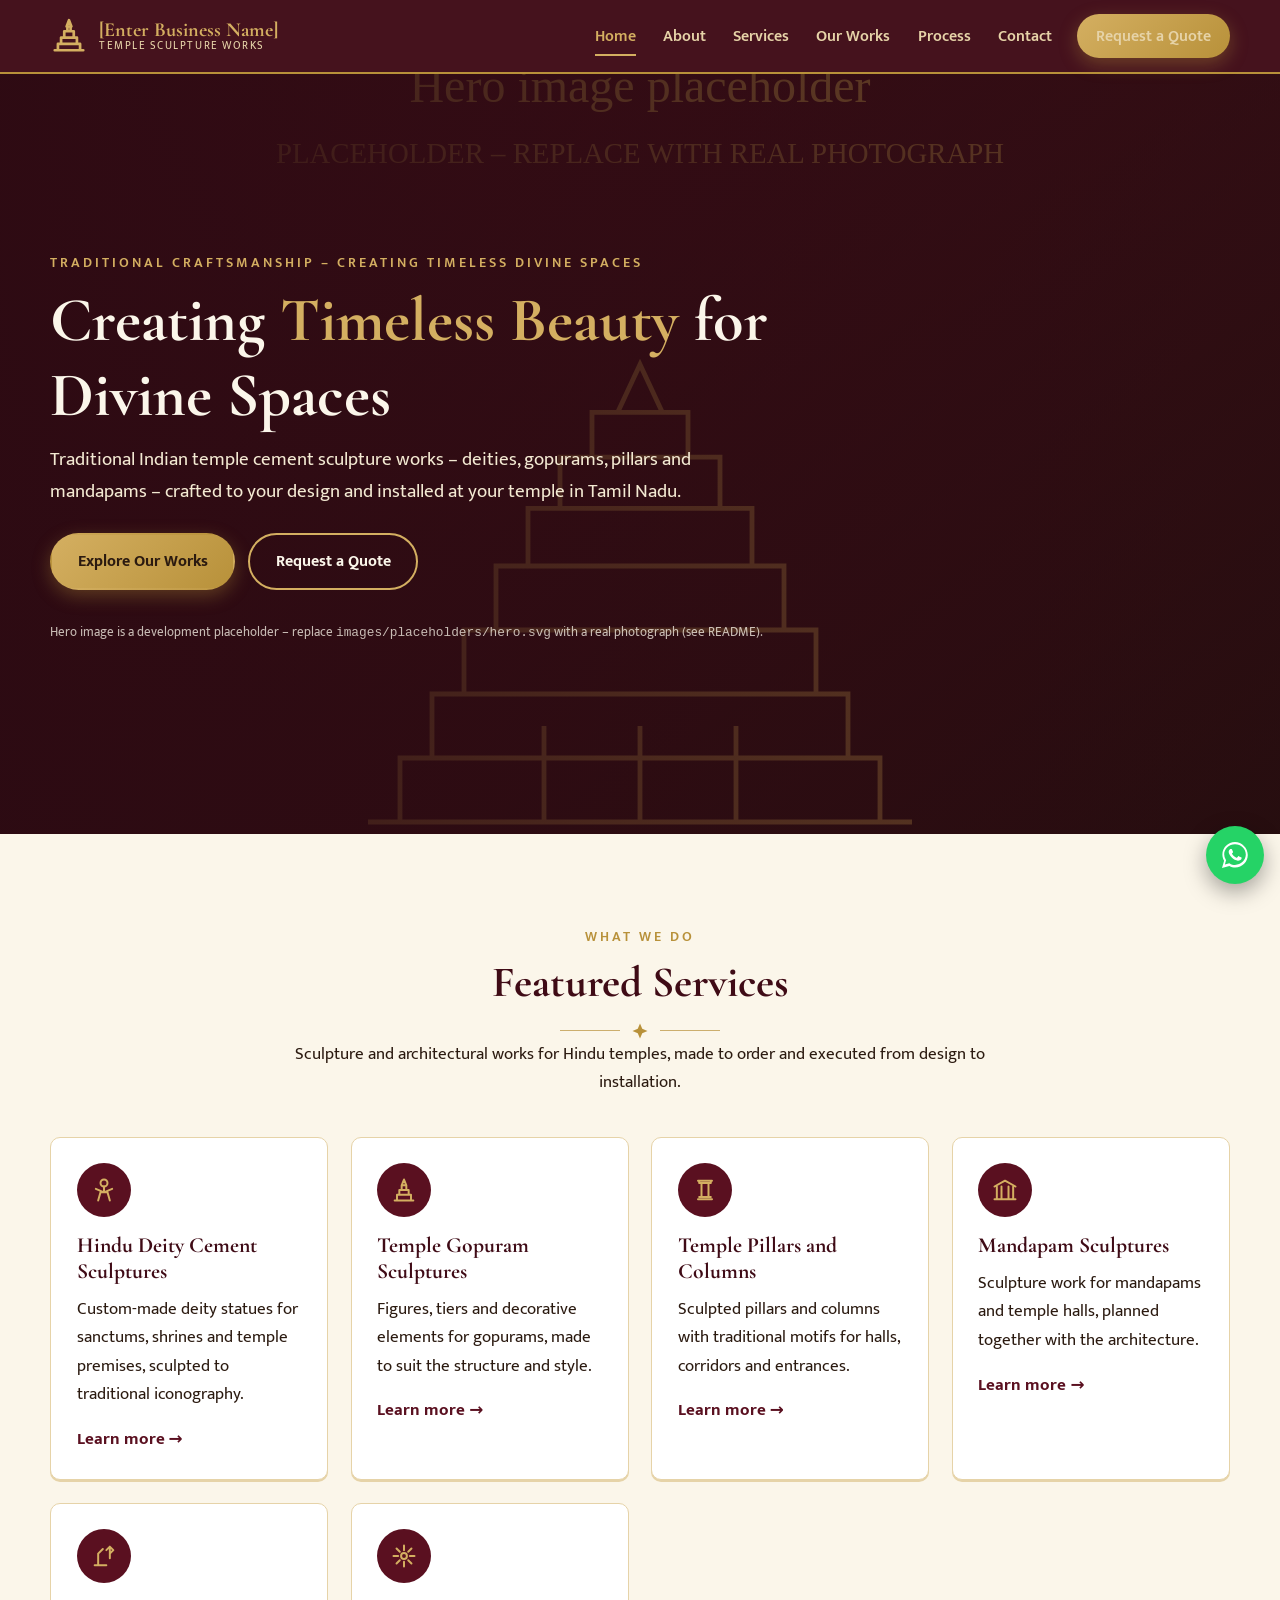
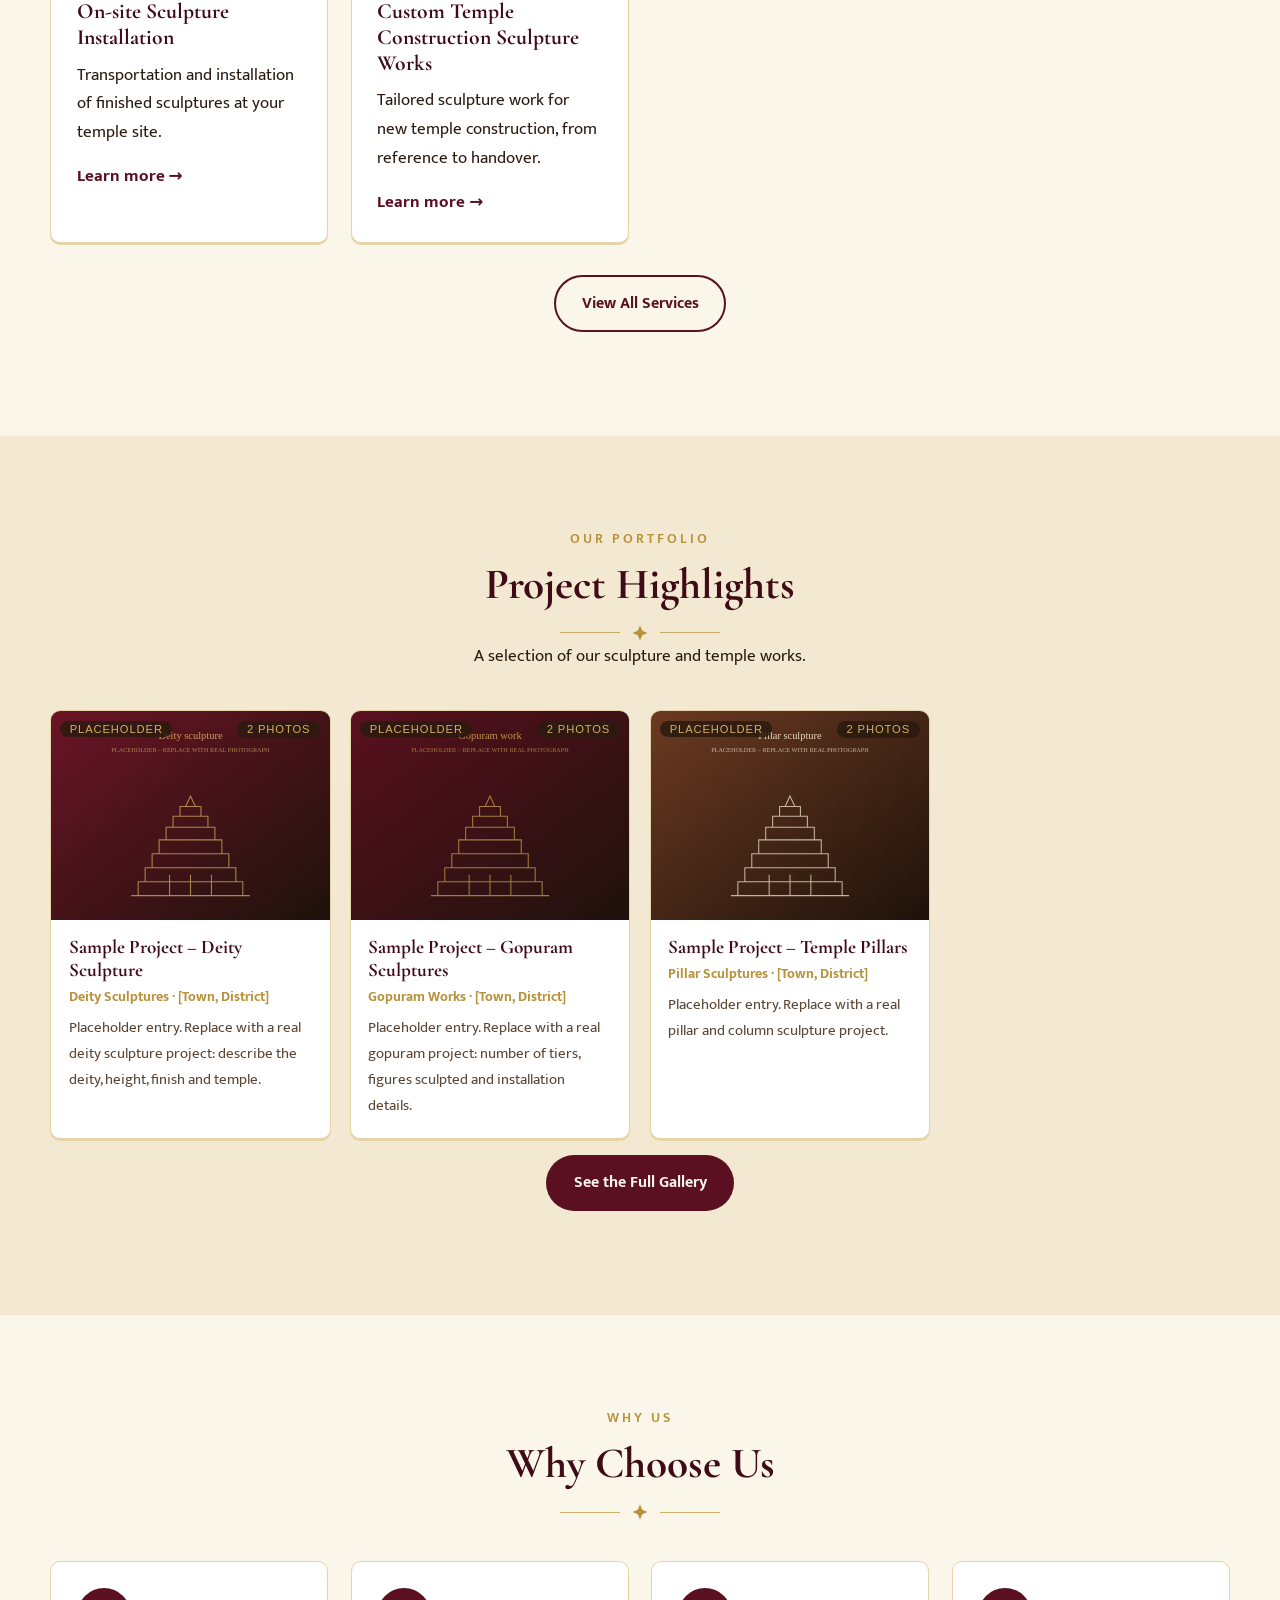
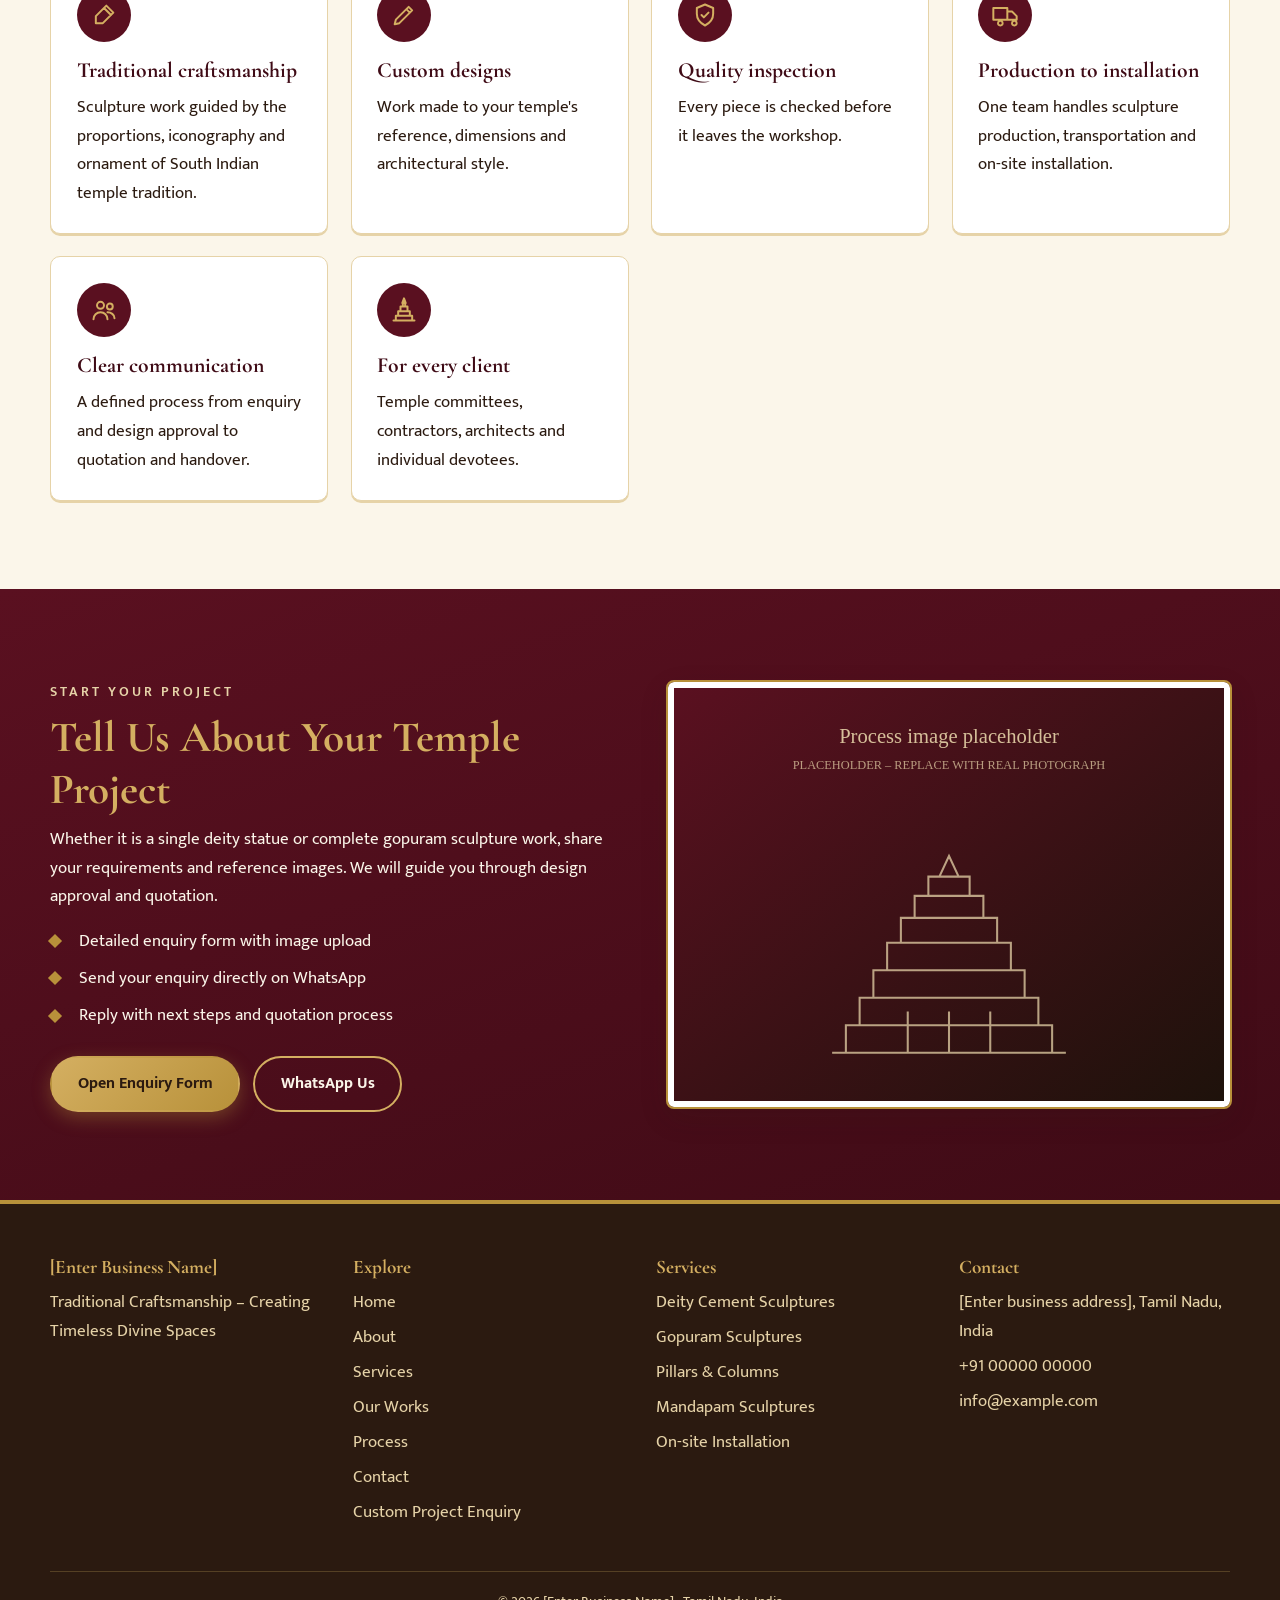
==== index.html @ 2e32b695 "initial commit" ====
<!DOCTYPE html>
<html lang="en">
<head>
<meta charset="utf-8">
<meta name="viewport" content="width=device-width, initial-scale=1">
<title>Temple Cement Sculpture Works in Tamil Nadu | Gopuram, Deity & Pillar Sculptures</title>
<meta name="description" content="Traditional Hindu temple cement sculptures in Tamil Nadu: cement god statues, gopuram works, temple pillar sculptures and custom temple decoration, with on-site installation.">
<link rel="canonical" href="https://www.example.com/">
<meta name="theme-color" content="#3f0b16">
<meta property="og:type" content="website">
<meta property="og:site_name" content="Temple Sculpture Works, Tamil Nadu">
<meta property="og:title" content="Temple Cement Sculpture Works in Tamil Nadu | Gopuram, Deity & Pillar Sculptures">
<meta property="og:description" content="Traditional Hindu temple cement sculptures in Tamil Nadu: cement god statues, gopuram works, temple pillar sculptures and custom temple decoration, with on-site installation.">
<meta property="og:url" content="https://www.example.com/">
<meta property="og:image" content="https://www.example.com/images/og-image.jpg">
<meta property="og:locale" content="en_IN">
<meta name="twitter:card" content="summary_large_image">
<link rel="icon" type="image/svg+xml" href="images/favicon.svg">
<link rel="preconnect" href="https://fonts.googleapis.com">
<link rel="preconnect" href="https://fonts.gstatic.com" crossorigin>
<link href="https://fonts.googleapis.com/css2?family=Cormorant+Garamond:wght@600;700&family=Mukta:wght@400;600;700&display=swap" rel="stylesheet">
<link rel="stylesheet" href="css/style.css">
</head>
<body data-page="home">
<div id="site-header"></div>
<main id="main">

<section class="hero"><div class="container"><div class="hero-inner">
<span class="eyebrow" style="color:var(--gold-light)" data-site="tagline">Traditional Craftsmanship – Creating Timeless Divine Spaces</span>
<h1>Creating <em>Timeless Beauty</em> for Divine Spaces</h1>
<p class="lead">Traditional Indian temple cement sculpture works – deities, gopurams, pillars and mandapams – crafted to your design and installed at your temple in Tamil Nadu.</p>
<div class="hero-actions"><a class="btn btn--gold" href="works.html">Explore Our Works</a><a class="btn btn--outline" href="enquiry.html">Request a Quote</a></div>
<p class="hero-note">Hero image is a development placeholder – replace <code>images/placeholders/hero.svg</code> with a real photograph (see README).</p>
</div></div></section>

<section class="section"><div class="container">
<div class="section-head reveal"><span class="eyebrow">What we do</span><h2>Featured Services</h2><div class="ornament" aria-hidden="true"><svg viewBox="0 0 24 24" fill="currentColor"><path d="M12 2l3 7 7 3-7 3-3 7-3-7-7-3 7-3z"/></svg></div>
<p>Sculpture and architectural works for Hindu temples, made to order and executed from design to installation.</p></div>
<div class="grid grid--3"><article class="card reveal"><span class="icon" data-icon="deity"></span><h3>Hindu Deity Cement Sculptures</h3><p>Custom-made deity statues for sanctums, shrines and temple premises, sculpted to traditional iconography.</p><a class="link-arrow" href="services.html#deity-sculptures">Learn more →</a></article><article class="card reveal"><span class="icon" data-icon="gopuram"></span><h3>Temple Gopuram Sculptures</h3><p>Figures, tiers and decorative elements for gopurams, made to suit the structure and style.</p><a class="link-arrow" href="services.html#gopuram-sculptures">Learn more →</a></article><article class="card reveal"><span class="icon" data-icon="pillar"></span><h3>Temple Pillars and Columns</h3><p>Sculpted pillars and columns with traditional motifs for halls, corridors and entrances.</p><a class="link-arrow" href="services.html#pillars-columns">Learn more →</a></article><article class="card reveal"><span class="icon" data-icon="mandapam"></span><h3>Mandapam Sculptures</h3><p>Sculpture work for mandapams and temple halls, planned together with the architecture.</p><a class="link-arrow" href="services.html#mandapam-sculptures">Learn more →</a></article><article class="card reveal"><span class="icon" data-icon="install"></span><h3>On-site Sculpture Installation</h3><p>Transportation and installation of finished sculptures at your temple site.</p><a class="link-arrow" href="services.html#installation">Learn more →</a></article><article class="card reveal"><span class="icon" data-icon="custom"></span><h3>Custom Temple Construction Sculpture Works</h3><p>Tailored sculpture work for new temple construction, from reference to handover.</p><a class="link-arrow" href="services.html#custom-temple-works">Learn more →</a></article></div>
<p style="text-align:center;margin-top:2rem"><a class="btn btn--outline-dark" href="services.html">View All Services</a></p>
</div></section>

<section class="section section--sand"><div class="container">
<div class="section-head reveal"><span class="eyebrow">Our portfolio</span><h2>Project Highlights</h2><div class="ornament" aria-hidden="true"><svg viewBox="0 0 24 24" fill="currentColor"><path d="M12 2l3 7 7 3-7 3-3 7-3-7-7-3 7-3z"/></svg></div>
<p>A selection of our sculpture and temple works.</p></div>
<div class="gallery grid-mode" id="featuredProjects"></div>
<p style="text-align:center;margin-top:1rem"><a class="btn btn--maroon" href="works.html">See the Full Gallery</a></p>
</div></section>

<section class="section"><div class="container">
<div class="section-head reveal"><span class="eyebrow">Why us</span><h2>Why Choose Us</h2><div class="ornament" aria-hidden="true"><svg viewBox="0 0 24 24" fill="currentColor"><path d="M12 2l3 7 7 3-7 3-3 7-3-7-7-3 7-3z"/></svg></div></div>
<div class="grid grid--3"><div class="card reveal"><span class="icon" data-icon="craft"></span><h3>Traditional craftsmanship</h3><p>Sculpture work guided by the proportions, iconography and ornament of South Indian temple tradition.</p></div><div class="card reveal"><span class="icon" data-icon="design"></span><h3>Custom designs</h3><p>Work made to your temple's reference, dimensions and architectural style.</p></div><div class="card reveal"><span class="icon" data-icon="quality"></span><h3>Quality inspection</h3><p>Every piece is checked before it leaves the workshop.</p></div><div class="card reveal"><span class="icon" data-icon="truck"></span><h3>Production to installation</h3><p>One team handles sculpture production, transportation and on-site installation.</p></div><div class="card reveal"><span class="icon" data-icon="people"></span><h3>Clear communication</h3><p>A defined process from enquiry and design approval to quotation and handover.</p></div><div class="card reveal"><span class="icon" data-icon="temple"></span><h3>For every client</h3><p>Temple committees, contractors, architects and individual devotees.</p></div></div>
</div></section>

<section class="section section--maroon"><div class="container split">
<div class="reveal"><span class="eyebrow">Start your project</span><h2>Tell Us About Your Temple Project</h2>
<p>Whether it is a single deity statue or complete gopuram sculpture work, share your requirements and reference images. We will guide you through design approval and quotation.</p>
<ul class="checklist"><li>Detailed enquiry form with image upload</li><li>Send your enquiry directly on WhatsApp</li><li>Reply with next steps and quotation process</li></ul>
<div class="hero-actions"><a class="btn btn--gold" href="enquiry.html">Open Enquiry Form</a><a class="btn btn--outline" id="homeWa" href="enquiry.html">WhatsApp Us</a></div></div>
<div class="frame reveal"><img src="images/placeholders/process.svg" alt="Placeholder for a photograph of sculpture work in progress" loading="lazy" width="800" height="600"></div>
</div></section>

</main>
<div id="site-footer"></div>
<script src="js/config.js"></script>
<script src="js/components.js"></script>
<script src="js/main.js"></script>
<script src="data/projects.js"></script>
<script src="js/gallery.js"></script>
<script>document.addEventListener("DOMContentLoaded",function(){var a=document.getElementById("homeWa");if(a)a.href=waLink("Hello, I would like to enquire about temple sculpture works.");if(a&&window.SITE.isConfigured){a.target="_blank";a.rel="noopener";}});</script>
</body>
</html>
---- css/style.css ----
/* ==========================================================================
   Temple Sculpture Works – Stylesheet (mobile-first)
   Palette: deep maroon, antique gold, sandstone, ivory, dark brown
   ========================================================================== */
:root{
  --maroon:#5a1020; --maroon-deep:#3f0b16; --gold:#b8913a; --gold-light:#d4af61;
  --sandstone:#e6d3a8; --sand-soft:#f3e9d2; --ivory:#fbf6ea; --brown:#2b1a10; --brown-soft:#5b4636;
  --white:#fff; --radius:10px; --shadow:0 10px 30px rgba(43,26,16,.14);
  --font-head:"Cormorant Garamond","Playfair Display",Georgia,serif;
  --font-body:"Mukta","Segoe UI",system-ui,-apple-system,sans-serif;
  --maxw:1180px; --header-h:72px;
}
*,*::before,*::after{box-sizing:border-box}
html{scroll-behavior:smooth;-webkit-text-size-adjust:100%}
body{margin:0;font-family:var(--font-body);font-size:1.05rem;line-height:1.7;color:var(--brown);background:var(--ivory)}
img{max-width:100%;height:auto;display:block}
a{color:var(--maroon)}
h1,h2,h3,h4{font-family:var(--font-head);line-height:1.2;margin:0 0 .6rem;color:var(--maroon-deep);font-weight:700}
h1{font-size:clamp(2.2rem,6vw,3.9rem)} h2{font-size:clamp(1.8rem,4vw,2.7rem)} h3{font-size:1.45rem}
p{margin:0 0 1rem}
.container{width:min(100% - 2rem,var(--maxw));margin-inline:auto}
.section{padding:clamp(3rem,7vw,5.5rem) 0}
.section--sand{background:var(--sand-soft)}
.section--maroon{background:linear-gradient(160deg,var(--maroon),var(--maroon-deep));color:var(--ivory)}
.section--maroon h2,.section--maroon h3{color:var(--gold-light)}
.skip-link{position:absolute;left:-999px;top:0;background:var(--maroon);color:#fff;padding:.7rem 1rem;z-index:300}
.skip-link:focus{left:0}
:focus-visible{outline:3px solid var(--gold);outline-offset:2px}
.sr-only{position:absolute;width:1px;height:1px;overflow:hidden;clip:rect(0 0 0 0);white-space:nowrap}

/* Section heading with ornament */
.section-head{text-align:center;max-width:720px;margin:0 auto 2.5rem}
.eyebrow{display:inline-block;font-size:.85rem;letter-spacing:.22em;text-transform:uppercase;color:var(--gold);font-weight:600;margin-bottom:.5rem}
.section--maroon .eyebrow{color:var(--sandstone)}
.ornament{display:flex;align-items:center;justify-content:center;gap:.7rem;margin:.8rem 0 0;color:var(--gold)}
.ornament::before,.ornament::after{content:"";height:1px;width:60px;background:currentColor;opacity:.7}
.ornament svg{width:18px;height:18px}

/* Buttons */
.btn{display:inline-flex;align-items:center;justify-content:center;gap:.5rem;padding:.8rem 1.6rem;border-radius:999px;font-weight:700;font-family:var(--font-body);text-decoration:none;border:2px solid transparent;cursor:pointer;font-size:1rem;transition:transform .2s,background .2s,color .2s,box-shadow .2s}
.btn:hover{transform:translateY(-2px)}
.btn--gold{background:linear-gradient(135deg,var(--gold-light),var(--gold));color:var(--brown);box-shadow:0 6px 18px rgba(184,145,58,.35)}
.btn--maroon{background:var(--maroon);color:var(--ivory)}
.btn--maroon:hover{background:var(--maroon-deep)}
.btn--outline{border-color:var(--gold-light);color:var(--ivory);background:transparent}
.btn--outline:hover{background:var(--gold-light);color:var(--brown)}
.btn--outline-dark{border-color:var(--maroon);color:var(--maroon);background:transparent}
.btn--outline-dark:hover{background:var(--maroon);color:var(--ivory)}
.btn--wa{background:#1f9d55;color:#fff}.btn--wa:hover{background:#177a42}

/* Header / nav */
.site-header{position:sticky;top:0;z-index:200;background:rgba(63,11,22,.97);backdrop-filter:blur(8px);border-bottom:2px solid var(--gold);transition:box-shadow .3s}
.site-header.scrolled{box-shadow:0 6px 24px rgba(0,0,0,.3)}
.nav-wrap{display:flex;align-items:center;justify-content:space-between;min-height:var(--header-h)}
.brand{display:flex;align-items:center;gap:.7rem;text-decoration:none;color:var(--gold-light)}
.brand svg{width:38px;height:38px;flex:none}
.brand-name{font-family:var(--font-head);font-size:1.25rem;font-weight:700;line-height:1.1}
.brand-sub{display:block;font-family:var(--font-body);font-size:.68rem;letter-spacing:.14em;text-transform:uppercase;color:var(--sandstone);font-weight:400}
.nav-toggle{background:none;border:1px solid var(--gold);color:var(--gold-light);border-radius:8px;padding:.45rem .7rem;font-size:1.1rem;cursor:pointer}
.nav-links{position:absolute;inset:var(--header-h) 0 auto 0;background:var(--maroon-deep);list-style:none;margin:0;padding:.5rem 1rem 1.2rem;display:none;border-bottom:2px solid var(--gold)}
.nav-links.open{display:block}
.nav-links a{display:block;padding:.75rem .5rem;color:var(--sandstone);text-decoration:none;font-weight:600;border-bottom:1px solid rgba(212,175,97,.18)}
.nav-links a:hover,.nav-links a[aria-current="page"]{color:var(--gold-light)}
.nav-links .btn{margin-top:.8rem;width:100%}
@media(min-width:960px){
  .nav-toggle{display:none}
  .nav-links{position:static;display:flex;align-items:center;gap:.2rem;background:none;padding:0;border:0}
  .nav-links a{border:0;padding:.5rem .75rem;font-size:.97rem;position:relative}
  .nav-links a[aria-current="page"]::after{content:"";position:absolute;left:.75rem;right:.75rem;bottom:.1rem;height:2px;background:var(--gold-light)}
  .nav-links .btn{margin:0 0 0 .6rem;width:auto;padding:.55rem 1.2rem}
  .nav-links .btn::after{display:none}
}

/* Hero */
.hero{position:relative;color:var(--ivory);min-height:min(88vh,760px);display:flex;align-items:center;background:var(--maroon-deep) url("../images/placeholders/hero.svg") center/cover no-repeat;isolation:isolate}
.hero::before{content:"";position:absolute;inset:0;background:linear-gradient(90deg,rgba(43,10,18,.92),rgba(43,10,18,.55));z-index:-1}
.hero-inner{padding:4rem 0;max-width:720px}
.hero h1{color:var(--ivory)} .hero h1 em{color:var(--gold-light);font-style:normal}
.hero p.lead{font-size:1.2rem;color:var(--sand-soft)}
.hero-actions{display:flex;flex-wrap:wrap;gap:.8rem;margin-top:1.6rem}
.hero-note{font-size:.8rem;opacity:.75;margin-top:2rem}
.page-hero{background:linear-gradient(160deg,var(--maroon),var(--maroon-deep));color:var(--ivory);padding:3.5rem 0 3rem;text-align:center;border-bottom:3px solid var(--gold)}
.page-hero h1{color:var(--gold-light);font-size:clamp(2rem,5vw,3.2rem)}
.page-hero p{max-width:640px;margin:0 auto;color:var(--sand-soft)}
.breadcrumb{font-size:.85rem;margin-bottom:1rem;color:var(--sandstone)}
.breadcrumb a{color:var(--sandstone)}

/* Grids / cards */
.grid{display:grid;gap:1.4rem}
.grid--2{grid-template-columns:repeat(auto-fit,minmax(min(100%,320px),1fr))}
.grid--3{grid-template-columns:repeat(auto-fit,minmax(min(100%,270px),1fr))}
.card{background:var(--white);border:1px solid var(--sandstone);border-radius:var(--radius);padding:1.6rem;box-shadow:0 2px 0 var(--sandstone);transition:transform .3s,box-shadow .3s}
.card:hover{transform:translateY(-4px);box-shadow:var(--shadow)}
.card .icon{width:54px;height:54px;border-radius:50%;background:var(--maroon);color:var(--gold-light);display:grid;place-items:center;margin-bottom:1rem}
.card .icon svg{width:28px;height:28px}
.card h3{font-size:1.35rem}
.card p:last-child{margin-bottom:0}
.link-arrow{font-weight:700;text-decoration:none}
.link-arrow:hover{text-decoration:underline}

/* Split layout */
.split{display:grid;gap:2rem;align-items:center}
@media(min-width:860px){.split{grid-template-columns:1fr 1fr;gap:3.5rem}.split--rev>:first-child{order:2}}
.frame{border:6px solid var(--white);outline:2px solid var(--gold);border-radius:6px;box-shadow:var(--shadow);overflow:hidden}
.checklist{list-style:none;padding:0;margin:0 0 1.2rem}
.checklist li{padding-left:1.8rem;position:relative;margin-bottom:.55rem}
.checklist li::before{content:"";position:absolute;left:0;top:.55em;width:10px;height:10px;transform:rotate(45deg);background:var(--gold)}

/* Services detailed */
.service-detail{display:grid;gap:1.4rem;padding:2rem 0;border-bottom:1px solid var(--sandstone);scroll-margin-top:calc(var(--header-h) + 1rem)}
.service-detail:last-of-type{border-bottom:0}
.service-num{font-family:var(--font-head);font-size:3.2rem;color:var(--gold);line-height:1;font-weight:700}
@media(min-width:760px){.service-detail{grid-template-columns:90px 1fr}}
.tag{display:inline-block;background:var(--sand-soft);border:1px solid var(--sandstone);color:var(--brown-soft);border-radius:999px;padding:.1rem .8rem;font-size:.82rem;margin:.2rem .3rem 0 0}
.note-box{background:#fff7e0;border-left:4px solid var(--gold);padding:.9rem 1.1rem;border-radius:6px;font-size:.95rem}

/* Gallery */
.filters{display:flex;flex-wrap:wrap;gap:.5rem;justify-content:center;margin-bottom:2rem}
.filter-btn{background:var(--white);border:1px solid var(--gold);color:var(--maroon);padding:.5rem 1.1rem;border-radius:999px;cursor:pointer;font-family:var(--font-body);font-weight:600;font-size:.92rem;transition:.2s}
.filter-btn:hover{background:var(--sand-soft)}
.filter-btn[aria-pressed="true"]{background:var(--maroon);color:var(--gold-light);border-color:var(--maroon)}
.gallery{columns:1;column-gap:1.2rem}
@media(min-width:600px){.gallery{columns:2}}
@media(min-width:960px){.gallery{columns:3}}
.gallery.grid-mode{display:grid;columns:auto;gap:1.2rem;grid-template-columns:repeat(auto-fill,minmax(260px,1fr))}
.layout-toggle{display:flex;justify-content:center;gap:.5rem;margin:-.8rem 0 1.6rem}
.layout-toggle button{background:none;border:1px solid var(--sandstone);padding:.3rem .9rem;border-radius:6px;cursor:pointer;font-family:var(--font-body);color:var(--brown-soft)}
.layout-toggle button[aria-pressed="true"]{border-color:var(--maroon);color:var(--maroon);font-weight:700}
.g-item{break-inside:avoid;margin:0 0 1.2rem;background:var(--white);border:1px solid var(--sandstone);border-radius:var(--radius);overflow:hidden;box-shadow:0 2px 0 var(--sandstone);animation:fadeUp .5s both}
.gallery.grid-mode .g-item{margin:0}
.g-item button.g-thumb{display:block;width:100%;padding:0;border:0;background:none;cursor:zoom-in;position:relative}
.g-item img{width:100%;aspect-ratio:4/3;object-fit:cover;transition:transform .5s}
.g-item:nth-child(3n+2) img{aspect-ratio:3/4}
.gallery.grid-mode .g-item img{aspect-ratio:4/3!important}
.g-item:hover img{transform:scale(1.04)}
.g-thumb{overflow:hidden}
.badge{position:absolute;top:.6rem;left:.6rem;background:rgba(43,26,16,.85);color:var(--gold-light);font-size:.7rem;letter-spacing:.08em;text-transform:uppercase;padding:.15rem .6rem;border-radius:999px}
.badge--count{left:auto;right:.6rem}
.g-body{padding:1rem 1.1rem 1.2rem}
.g-body h3{font-size:1.2rem;margin-bottom:.2rem}
.g-meta{font-size:.85rem;color:var(--gold);font-weight:700;margin-bottom:.4rem}
.g-body p{font-size:.95rem;margin:0;color:var(--brown-soft)}
.empty-state{text-align:center;padding:3rem 1rem;color:var(--brown-soft)}

/* Lightbox */
.lightbox{position:fixed;inset:0;background:rgba(20,8,10,.94);z-index:500;display:none;align-items:center;justify-content:center;padding:1rem}
.lightbox.open{display:flex}
.lb-inner{max-width:1000px;width:100%;color:var(--ivory);display:grid;gap:.8rem}
.lb-stage{position:relative;display:flex;align-items:center;justify-content:center}
.lb-stage img{max-height:68vh;width:auto;max-width:100%;object-fit:contain;border-radius:6px;background:#1e120b}
.lb-btn{position:absolute;top:50%;transform:translateY(-50%);background:rgba(90,16,32,.85);border:1px solid var(--gold);color:var(--gold-light);width:44px;height:44px;border-radius:50%;font-size:1.3rem;cursor:pointer}
.lb-prev{left:.3rem}.lb-next{right:.3rem}
.lb-close{position:absolute;top:.8rem;right:.8rem;background:var(--maroon);border:1px solid var(--gold);color:var(--gold-light);width:44px;height:44px;border-radius:50%;font-size:1.3rem;cursor:pointer;z-index:2}
.lb-caption h3{color:var(--gold-light);margin:0}
.lb-caption .g-meta{margin:.1rem 0 .3rem}
.lb-caption p{margin:0;font-size:.95rem;color:var(--sand-soft)}
.lb-count{font-size:.85rem;opacity:.8}

/* Process timeline */
.timeline{list-style:none;margin:0;padding:0;position:relative;counter-reset:step}
.timeline::before{content:"";position:absolute;left:23px;top:0;bottom:0;width:2px;background:var(--gold);opacity:.5}
.timeline li{position:relative;padding:0 0 1.8rem 4.2rem;counter-increment:step}
.timeline li::before{content:counter(step);position:absolute;left:0;top:0;width:48px;height:48px;border-radius:50%;background:var(--maroon);color:var(--gold-light);display:grid;place-items:center;font-family:var(--font-head);font-weight:700;font-size:1.4rem;border:2px solid var(--gold)}
.timeline h3{margin-bottom:.25rem;font-size:1.35rem}
.timeline p{margin:0;color:var(--brown-soft)}
@media(min-width:900px){
  .timeline::before{left:50%;transform:translateX(-1px)}
  .timeline li{width:50%;padding:0 3.2rem 2.2rem 0;text-align:right}
  .timeline li:nth-child(even){margin-left:50%;padding:0 0 2.2rem 3.2rem;text-align:left}
  .timeline li::before{left:auto;right:-24px}
  .timeline li:nth-child(even)::before{right:auto;left:-24px}
}

/* Forms */
.form-card{background:var(--white);border:1px solid var(--sandstone);border-radius:var(--radius);padding:clamp(1.2rem,4vw,2.4rem);box-shadow:var(--shadow)}
.form-grid{display:grid;gap:1rem}
@media(min-width:700px){.form-grid{grid-template-columns:1fr 1fr}.form-grid .full{grid-column:1/-1}}
.field label{display:block;font-weight:700;margin-bottom:.25rem;font-size:.95rem}
.req{color:#a4161a}
.field input,.field select,.field textarea{width:100%;padding:.7rem .9rem;border:1.5px solid #cdb98d;border-radius:8px;background:#fffdf7;font:inherit;color:var(--brown)}
.field input:focus,.field select:focus,.field textarea:focus{outline:none;border-color:var(--maroon);box-shadow:0 0 0 3px rgba(184,145,58,.35)}
.field textarea{min-height:130px;resize:vertical}
.field .hint{font-size:.82rem;color:var(--brown-soft);margin-top:.2rem}
.field .error{display:none;color:#a4161a;font-size:.85rem;margin-top:.25rem;font-weight:600}
.field.invalid input,.field.invalid select,.field.invalid textarea{border-color:#a4161a;background:#fff6f6}
.field.invalid .error{display:block}
.hp{position:absolute;left:-9999px;height:0;overflow:hidden}
.form-actions{display:flex;flex-wrap:wrap;gap:.8rem;margin-top:1.2rem}
.form-success{display:none;background:#eaf7ee;border:1px solid #1f9d55;border-radius:var(--radius);padding:1.4rem}
.form-success.show{display:block}
.form-success h3{color:#17663a}
.file-list{font-size:.85rem;margin-top:.3rem}

/* Contact */
.contact-list{list-style:none;padding:0;margin:0}
.contact-list li{display:flex;gap:.9rem;margin-bottom:1.1rem}
.contact-list .icon{flex:none;width:44px;height:44px;border-radius:50%;background:var(--maroon);color:var(--gold-light);display:grid;place-items:center}
.contact-list .icon svg{width:22px;height:22px}
.contact-list strong{display:block;color:var(--maroon-deep)}
.map-wrap{border:6px solid var(--white);outline:2px solid var(--gold);border-radius:6px;overflow:hidden;box-shadow:var(--shadow);aspect-ratio:16/10}
.map-wrap iframe{width:100%;height:100%;border:0}

/* CTA band */
.cta-band{text-align:center}
.cta-band p{max-width:620px;margin:0 auto 1.4rem;color:var(--sand-soft)}

/* Footer */
.site-footer{background:var(--brown);color:var(--sandstone);padding:3.2rem 0 0;border-top:4px solid var(--gold)}
.footer-grid{display:grid;gap:2rem;grid-template-columns:repeat(auto-fit,minmax(220px,1fr))}
.site-footer h4{color:var(--gold-light);font-size:1.2rem}
.site-footer a{color:var(--sandstone);text-decoration:none}.site-footer a:hover{color:var(--gold-light);text-decoration:underline}
.site-footer ul{list-style:none;padding:0;margin:0}.site-footer li{margin-bottom:.4rem}
.social{display:flex;gap:.6rem;margin-top:.8rem}
.social a{width:40px;height:40px;border:1px solid var(--gold);border-radius:50%;display:grid;place-items:center;color:var(--gold-light)}
.social a:hover{background:var(--gold);color:var(--brown)}
.social svg{width:20px;height:20px}
.footer-bottom{margin-top:2.4rem;padding:1.1rem 0;border-top:1px solid rgba(212,175,97,.25);font-size:.88rem;text-align:center}

/* Floating WhatsApp */
.wa-float{position:fixed;right:1rem;bottom:1rem;z-index:250;width:58px;height:58px;border-radius:50%;background:#25d366;color:#fff;display:grid;place-items:center;box-shadow:0 8px 22px rgba(0,0,0,.35);transition:transform .2s}
.wa-float:hover{transform:scale(1.08)}
.wa-float svg{width:32px;height:32px}

/* Animations */
@keyframes fadeUp{from{opacity:0;transform:translateY(18px)}to{opacity:1;transform:none}}
.reveal{opacity:0;transform:translateY(24px);transition:opacity .7s ease,transform .7s ease}
.reveal.in{opacity:1;transform:none}
@media(prefers-reduced-motion:reduce){
  html{scroll-behavior:auto}
  *,*::before,*::after{animation:none!important;transition:none!important}
  .reveal{opacity:1;transform:none}
}
@media print{.site-header,.wa-float,.lightbox{display:none}}
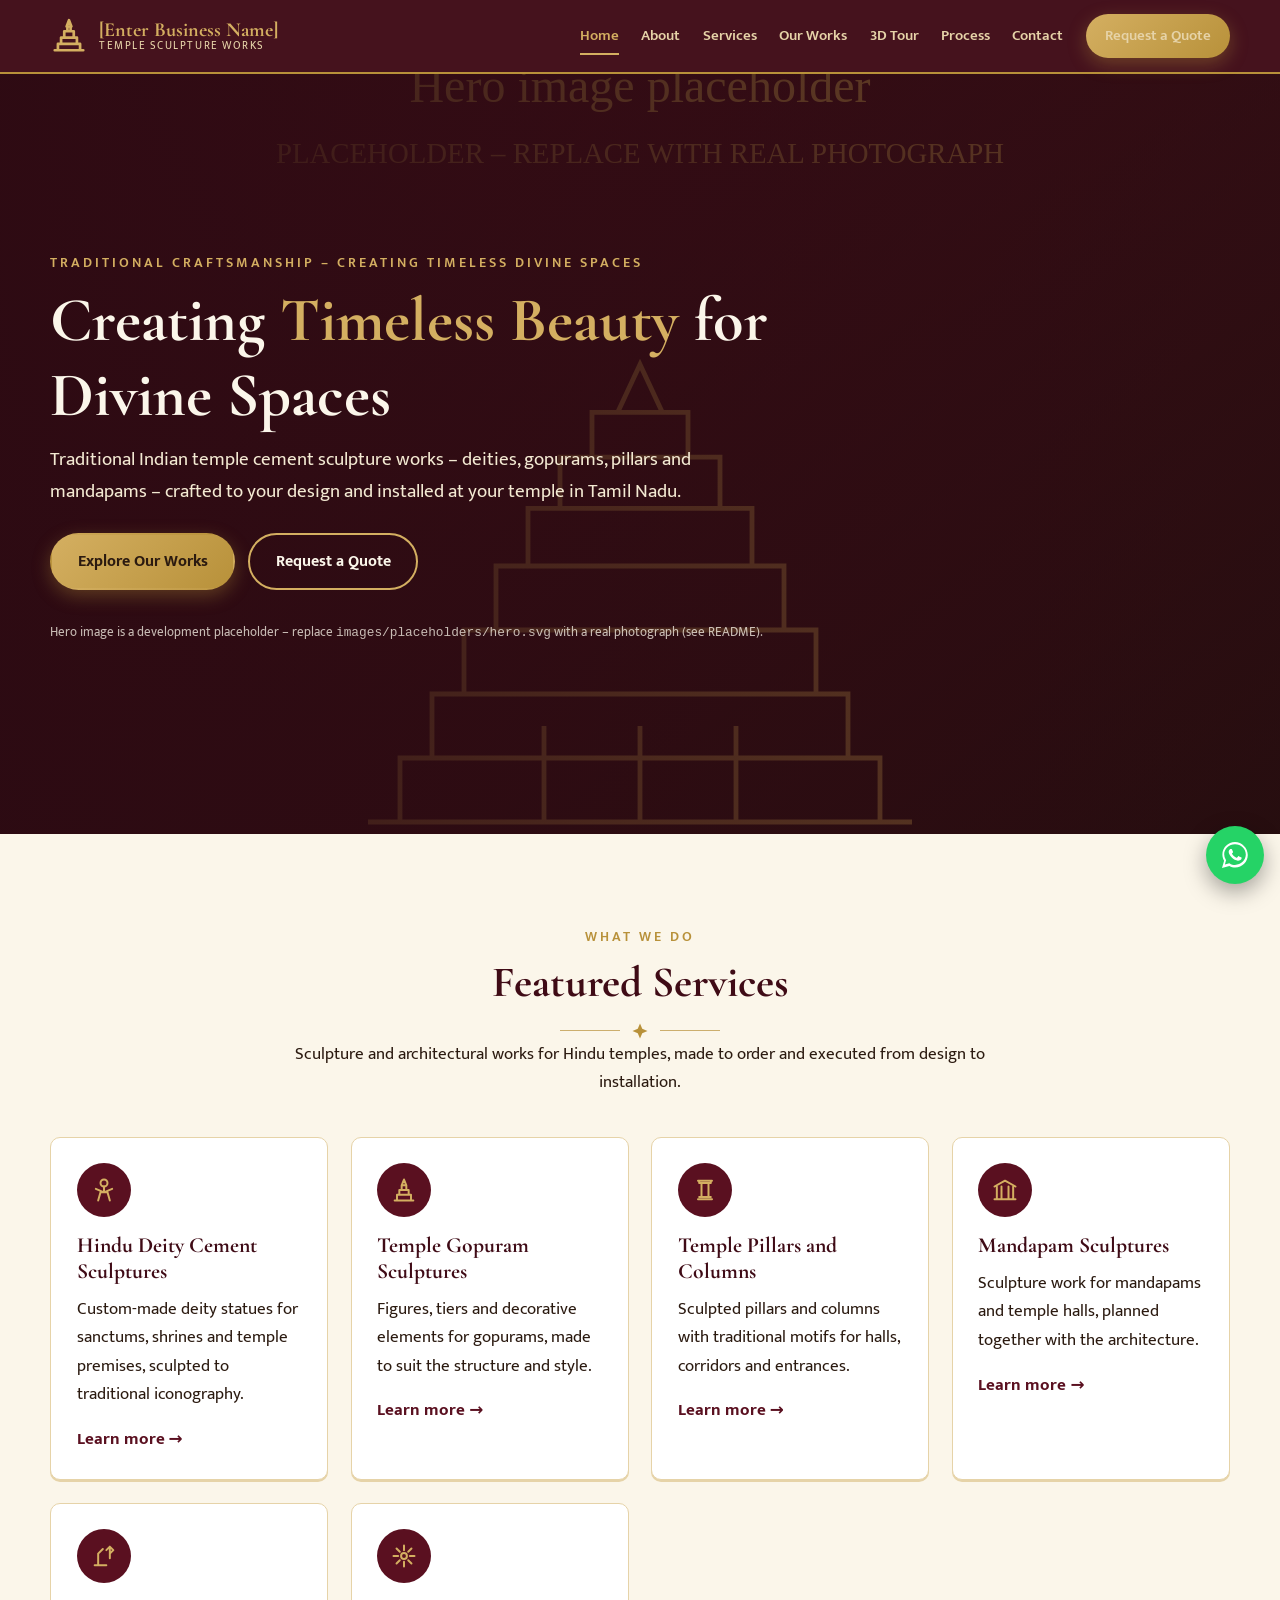
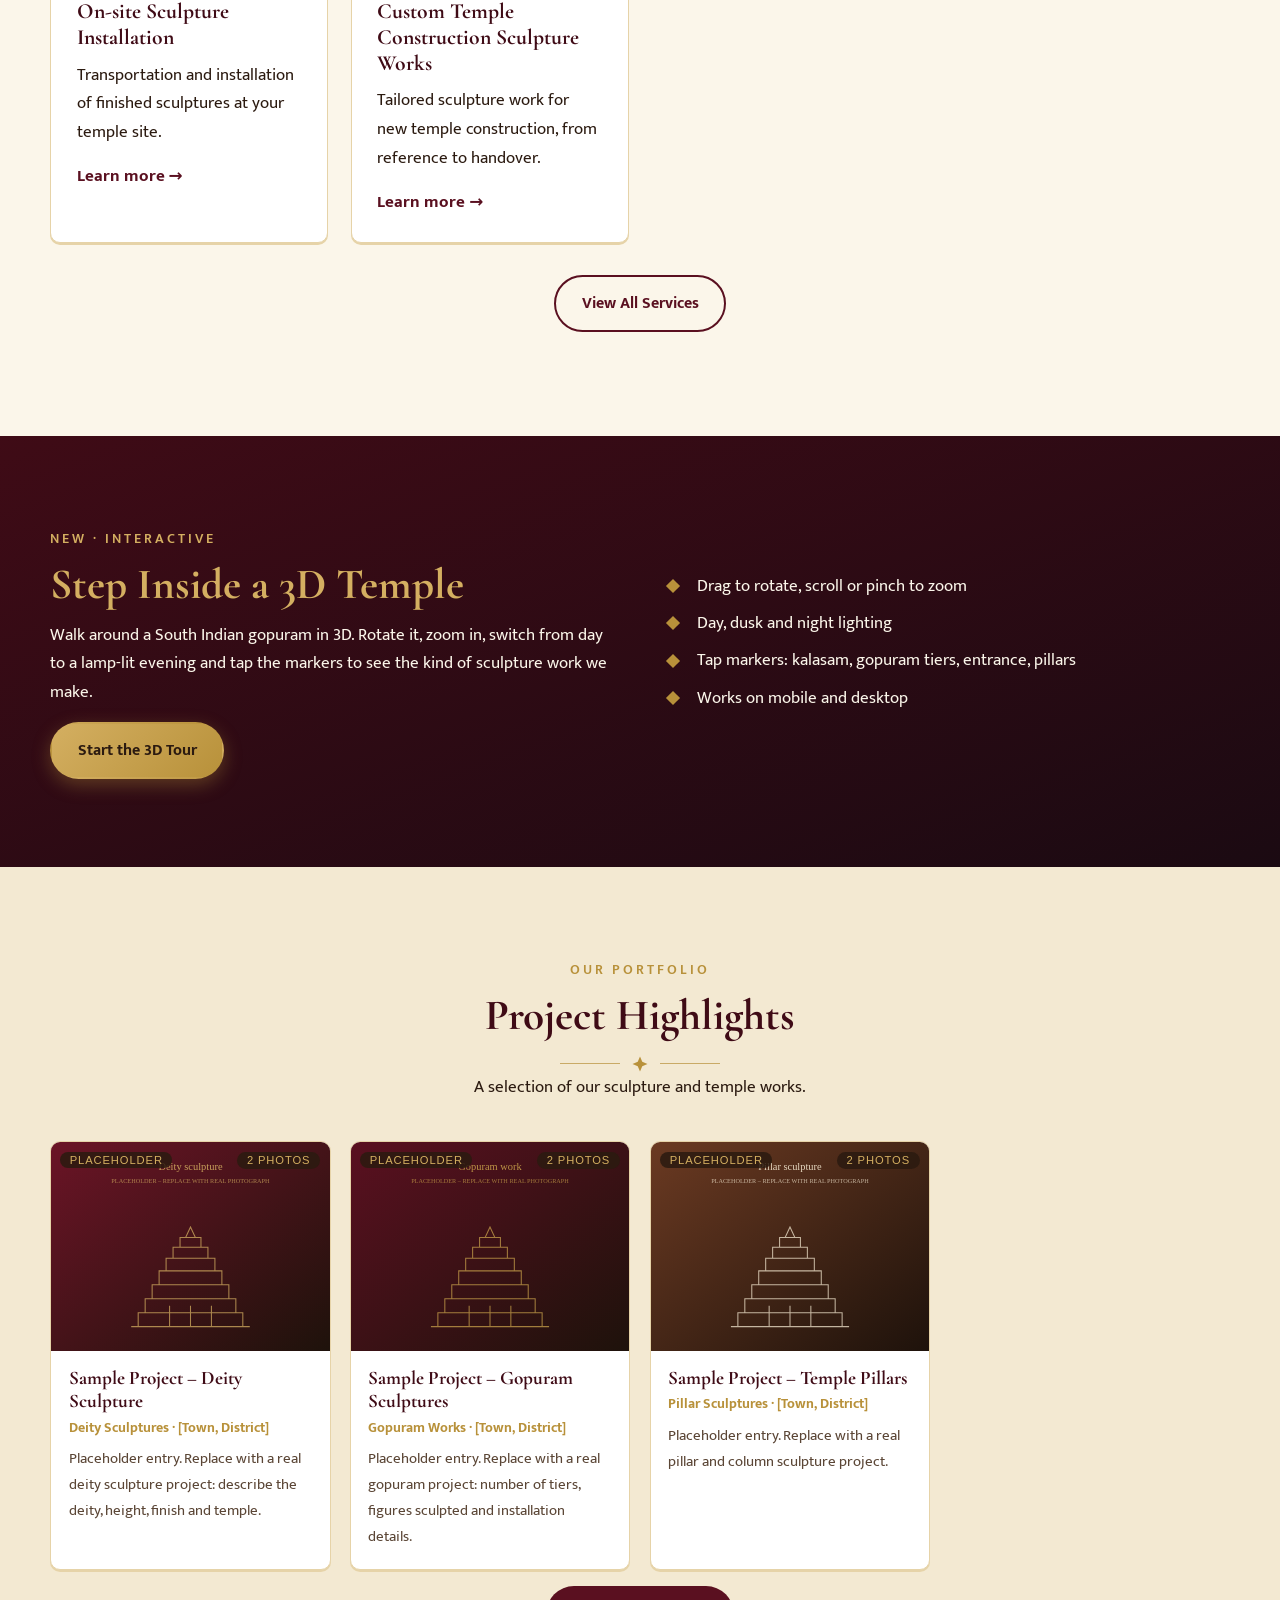
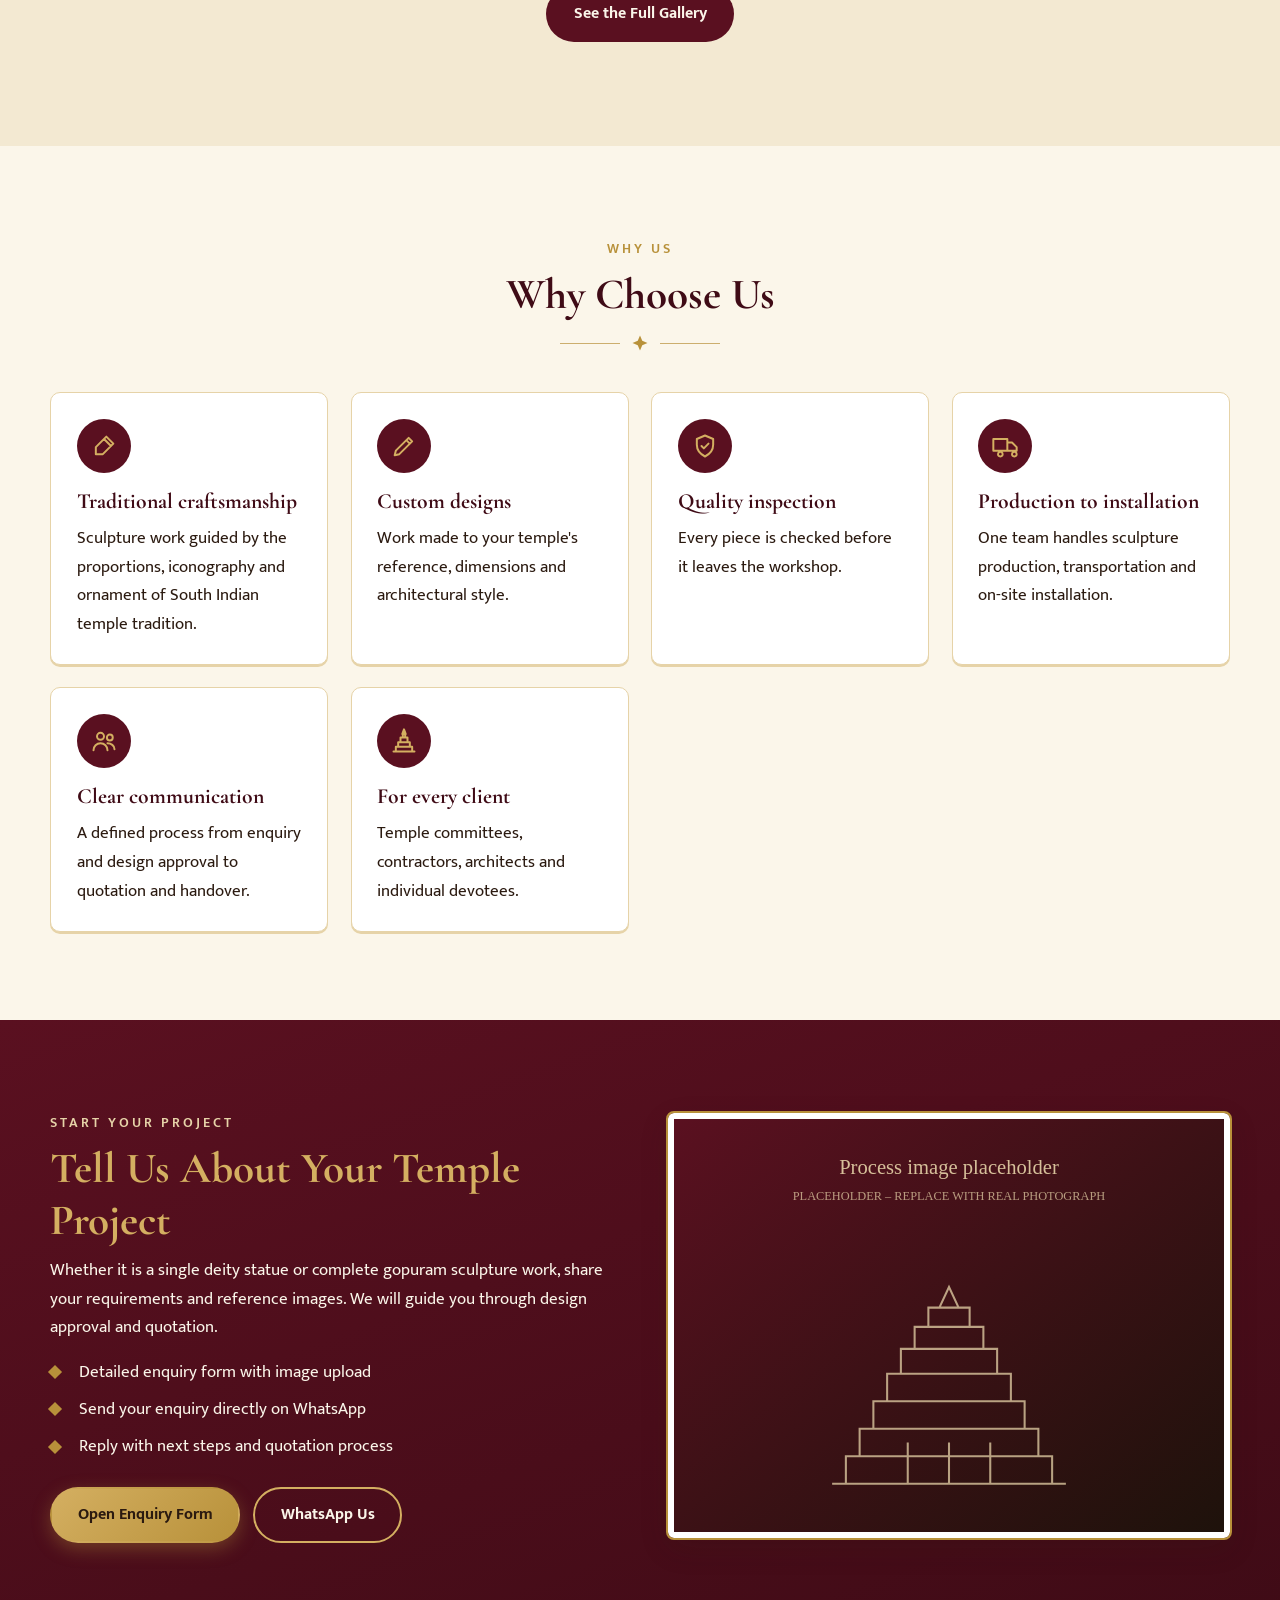
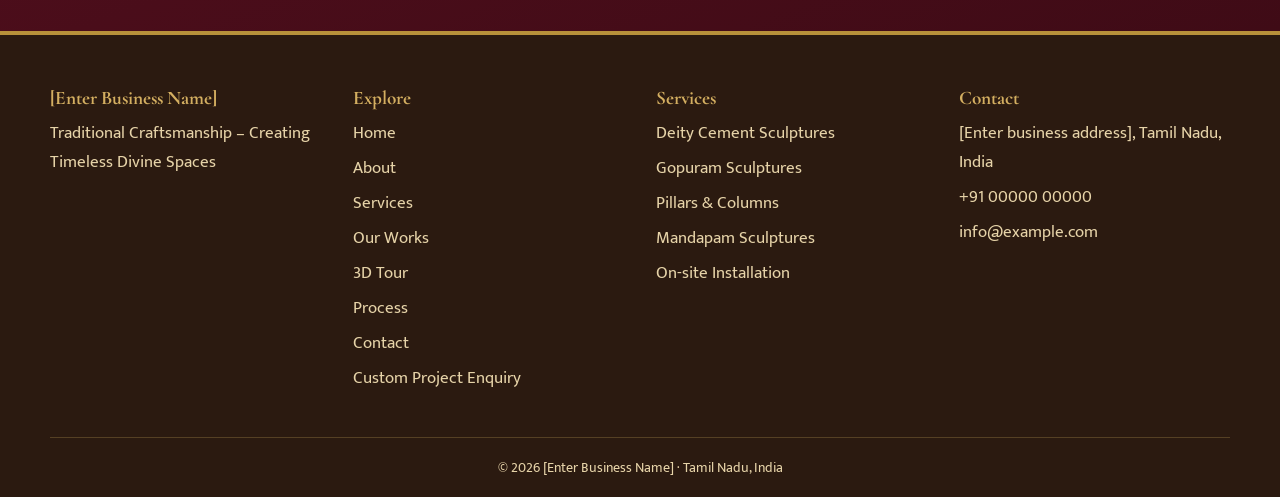
==== commit a9906f45: "3d Model" ====
--- a/index.html
+++ b/index.html
@@ -40,6 +40,13 @@
 <p style="text-align:center;margin-top:2rem"><a class="btn btn--outline-dark" href="services.html">View All Services</a></p>
 </div></section>
 
+<section class="section teaser-3d"><div class="container split">
+<div class="reveal"><span class="eyebrow" style="color:var(--gold-light)">New · Interactive</span><h2 style="color:var(--gold-light)">Step Inside a 3D Temple</h2>
+<p>Walk around a South Indian gopuram in 3D. Rotate it, zoom in, switch from day to a lamp-lit evening and tap the markers to see the kind of sculpture work we make.</p>
+<a class="btn btn--gold" href="experience.html">Start the 3D Tour</a></div>
+<div class="reveal"><ul class="checklist"><li>Drag to rotate, scroll or pinch to zoom</li><li>Day, dusk and night lighting</li><li>Tap markers: kalasam, gopuram tiers, entrance, pillars</li><li>Works on mobile and desktop</li></ul></div>
+</div></section>
+
 <section class="section section--sand"><div class="container">
 <div class="section-head reveal"><span class="eyebrow">Our portfolio</span><h2>Project Highlights</h2><div class="ornament" aria-hidden="true"><svg viewBox="0 0 24 24" fill="currentColor"><path d="M12 2l3 7 7 3-7 3-3 7-3-7-7-3 7-3z"/></svg></div>
 <p>A selection of our sculpture and temple works.</p></div>
--- a/css/style.css
+++ b/css/style.css
@@ -65,8 +65,8 @@
 @media(min-width:960px){
   .nav-toggle{display:none}
   .nav-links{position:static;display:flex;align-items:center;gap:.2rem;background:none;padding:0;border:0}
-  .nav-links a{border:0;padding:.5rem .75rem;font-size:.97rem;position:relative}
-  .nav-links a[aria-current="page"]::after{content:"";position:absolute;left:.75rem;right:.75rem;bottom:.1rem;height:2px;background:var(--gold-light)}
+  .nav-links a{border:0;padding:.5rem .6rem;font-size:.95rem;position:relative}
+  .nav-links a[aria-current="page"]::after{content:"";position:absolute;left:.6rem;right:.6rem;bottom:.1rem;height:2px;background:var(--gold-light)}
   .nav-links .btn{margin:0 0 0 .6rem;width:auto;padding:.55rem 1.2rem}
   .nav-links .btn::after{display:none}
 }
@@ -231,3 +231,35 @@
   .reveal{opacity:1;transform:none}
 }
 @media print{.site-header,.wa-float,.lightbox{display:none}}
+
+/* ==========================================================================
+   3D Temple Experience (experience.html)
+   ========================================================================== */
+.stage-bar{display:flex;flex-wrap:wrap;gap:.6rem 1.4rem;justify-content:center;align-items:center;margin-bottom:1rem}
+.stage-bar .group{display:flex;flex-wrap:wrap;gap:.4rem;align-items:center;justify-content:center}
+.stage-bar .group-label{font-size:.78rem;letter-spacing:.14em;text-transform:uppercase;color:var(--brown-soft);font-weight:700;margin-right:.2rem}
+.stage{position:relative;height:clamp(440px,74vh,740px);background:#cfe4f2;border:6px solid var(--white);outline:2px solid var(--gold);border-radius:6px;box-shadow:var(--shadow);overflow:hidden;touch-action:none}
+.stage:fullscreen{height:100vh;border:0;outline:0;border-radius:0}
+.stage canvas{display:block;width:100%;height:100%;cursor:grab;touch-action:none}
+.stage canvas:active{cursor:grabbing}
+.stage-loading,.stage-fallback{position:absolute;inset:0;display:grid;place-content:center;justify-items:center;gap:1rem;text-align:center;padding:1.5rem;background:var(--maroon-deep);color:var(--sand-soft);z-index:5}
+.stage-loading[hidden],.stage-fallback[hidden]{display:none}
+.hotspots{position:absolute;inset:0;pointer-events:none;z-index:3}
+.hotspot{position:absolute;left:0;top:0;width:44px;height:44px;border:0;background:none;padding:0;cursor:pointer;pointer-events:auto}
+.hotspot span{position:absolute;inset:11px;border-radius:50%;background:var(--gold-light);border:2px solid var(--maroon-deep);box-shadow:0 0 0 0 rgba(212,175,97,.7);animation:pulse 2s infinite}
+.hotspot.active span{background:var(--maroon);border-color:var(--gold-light)}
+@keyframes pulse{70%{box-shadow:0 0 0 12px rgba(212,175,97,0)}100%{box-shadow:0 0 0 0 rgba(212,175,97,0)}}
+.info3d{position:absolute;left:1rem;bottom:1rem;max-width:340px;background:rgba(251,246,234,.97);border:1px solid var(--gold);border-radius:var(--radius);padding:1.1rem 1.2rem 1.2rem;box-shadow:var(--shadow);z-index:4}
+.info3d[hidden]{display:none}
+.info3d h3{font-size:1.25rem;padding-right:1.8rem}
+.info3d p{font-size:.95rem;margin-bottom:.8rem}
+.info3d .btn{padding:.5rem 1.1rem;font-size:.92rem}
+.info3d [data-close]{position:absolute;top:.4rem;right:.5rem;width:34px;height:34px;border:0;background:none;font-size:1.1rem;cursor:pointer;color:var(--maroon)}
+.hint3d{position:absolute;top:.8rem;left:50%;transform:translateX(-50%);background:rgba(43,26,16,.78);color:var(--ivory);padding:.35rem 1rem;border-radius:999px;font-size:.85rem;white-space:nowrap;z-index:2;transition:opacity .8s;pointer-events:none}
+.hint3d.fade{opacity:0}
+.teaser-3d{background:linear-gradient(160deg,var(--maroon-deep),#1b0a12);color:var(--ivory)}
+@media(max-width:640px){
+  .stage{height:62vh;min-height:420px}
+  .info3d{left:.5rem;right:.5rem;max-width:none;bottom:.5rem}
+  .hint3d{white-space:normal;text-align:center;width:88%}
+}
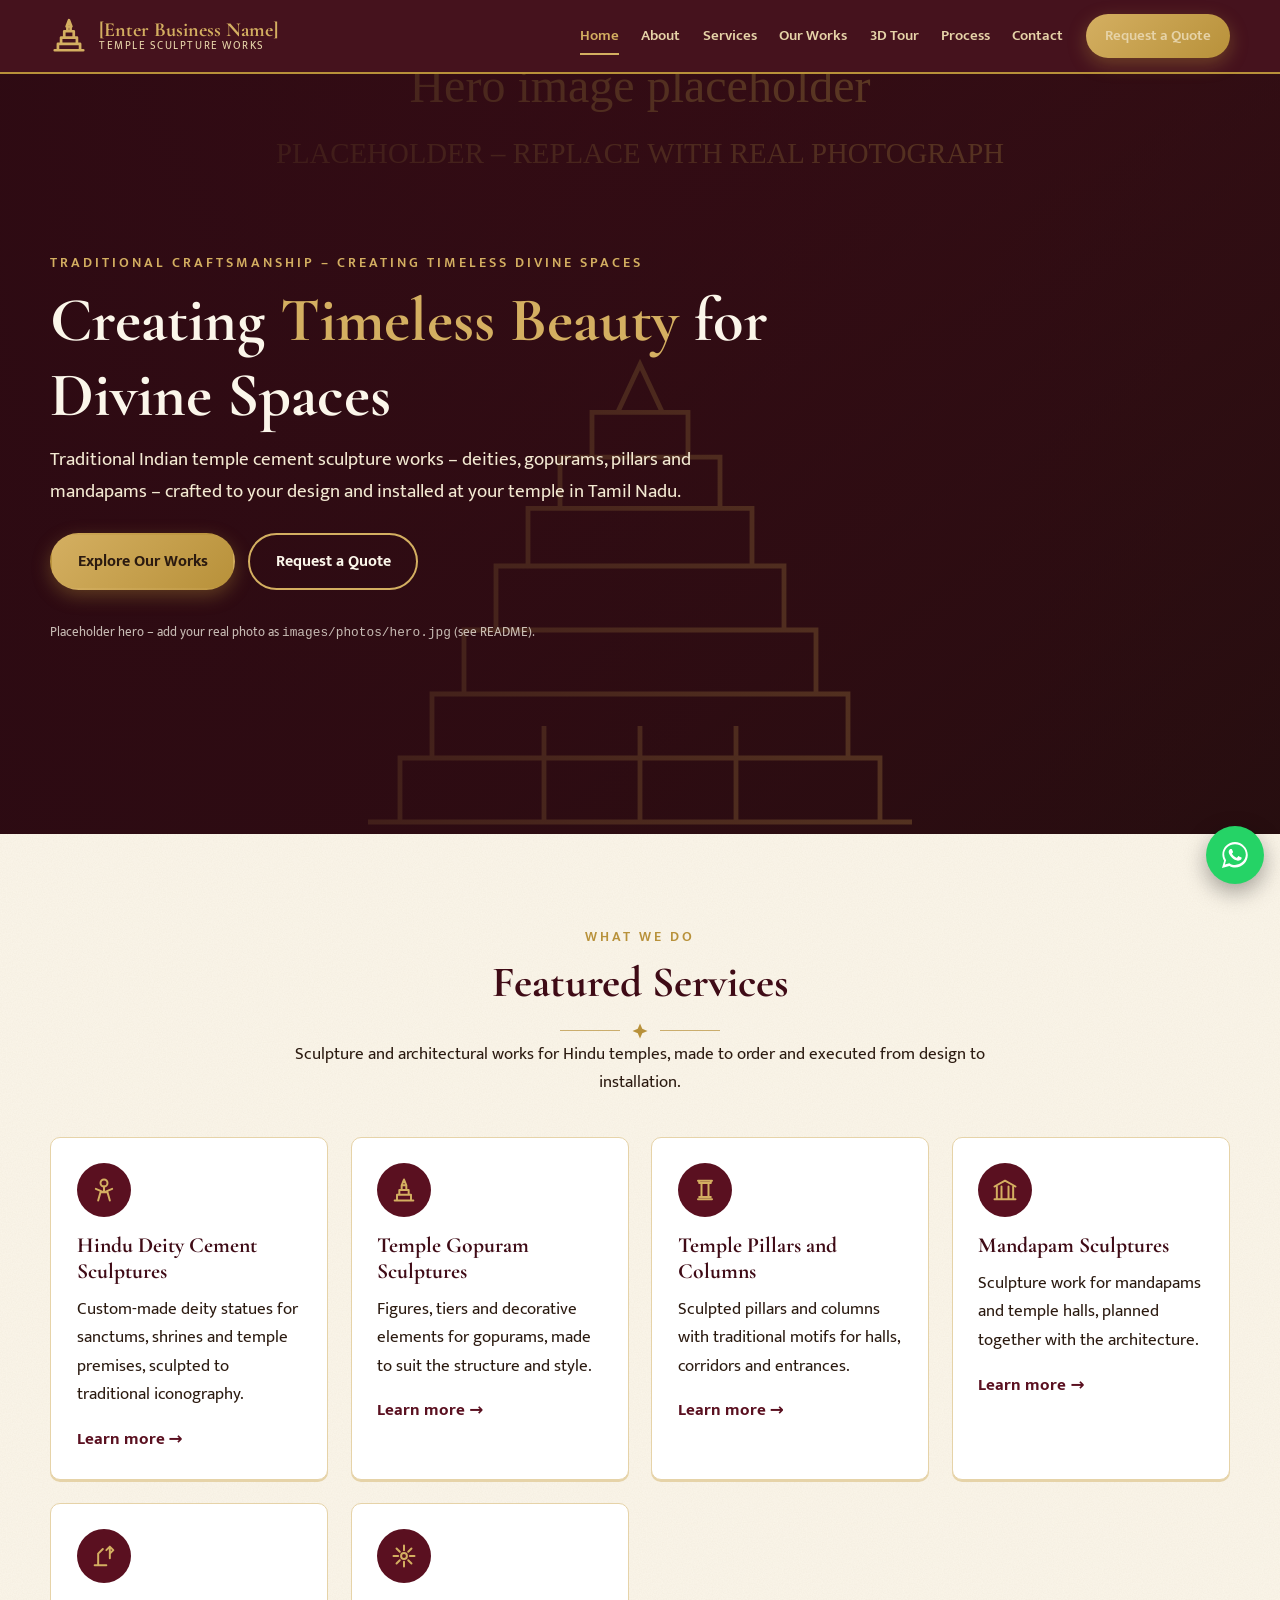
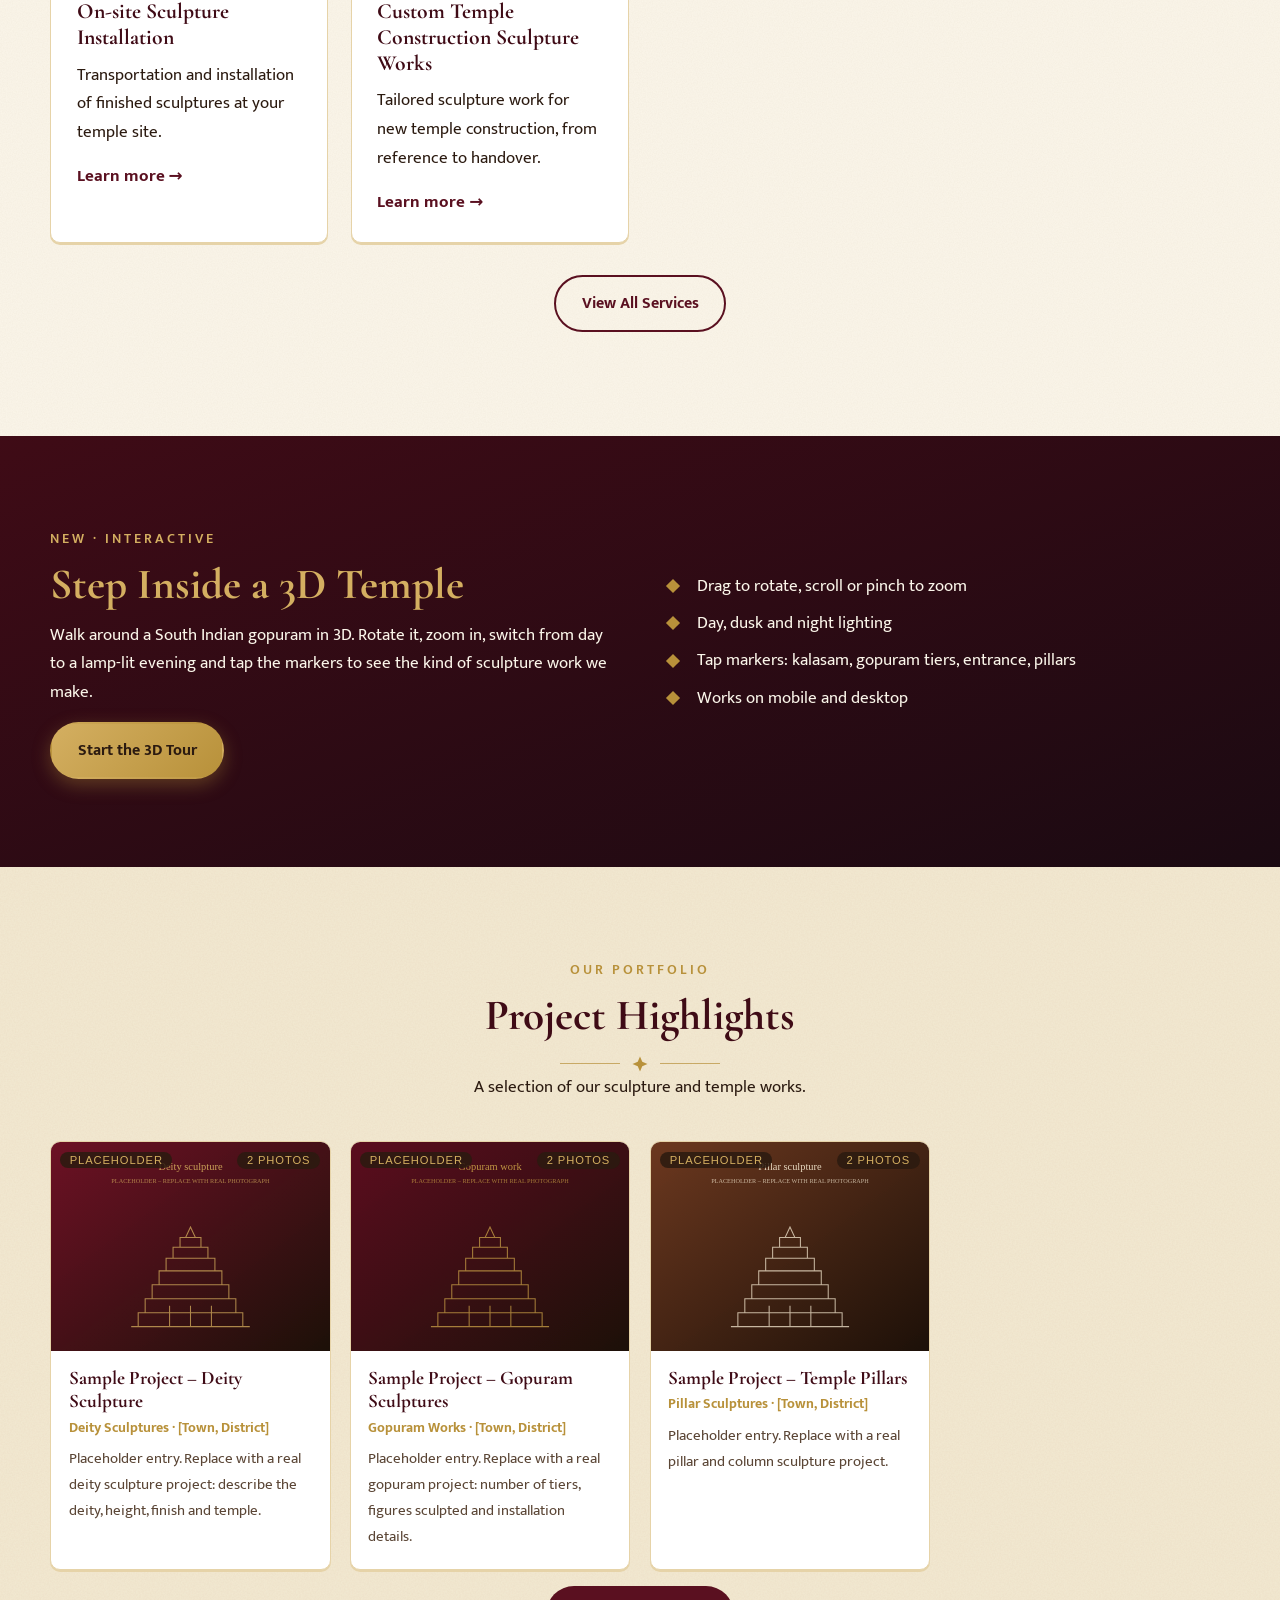
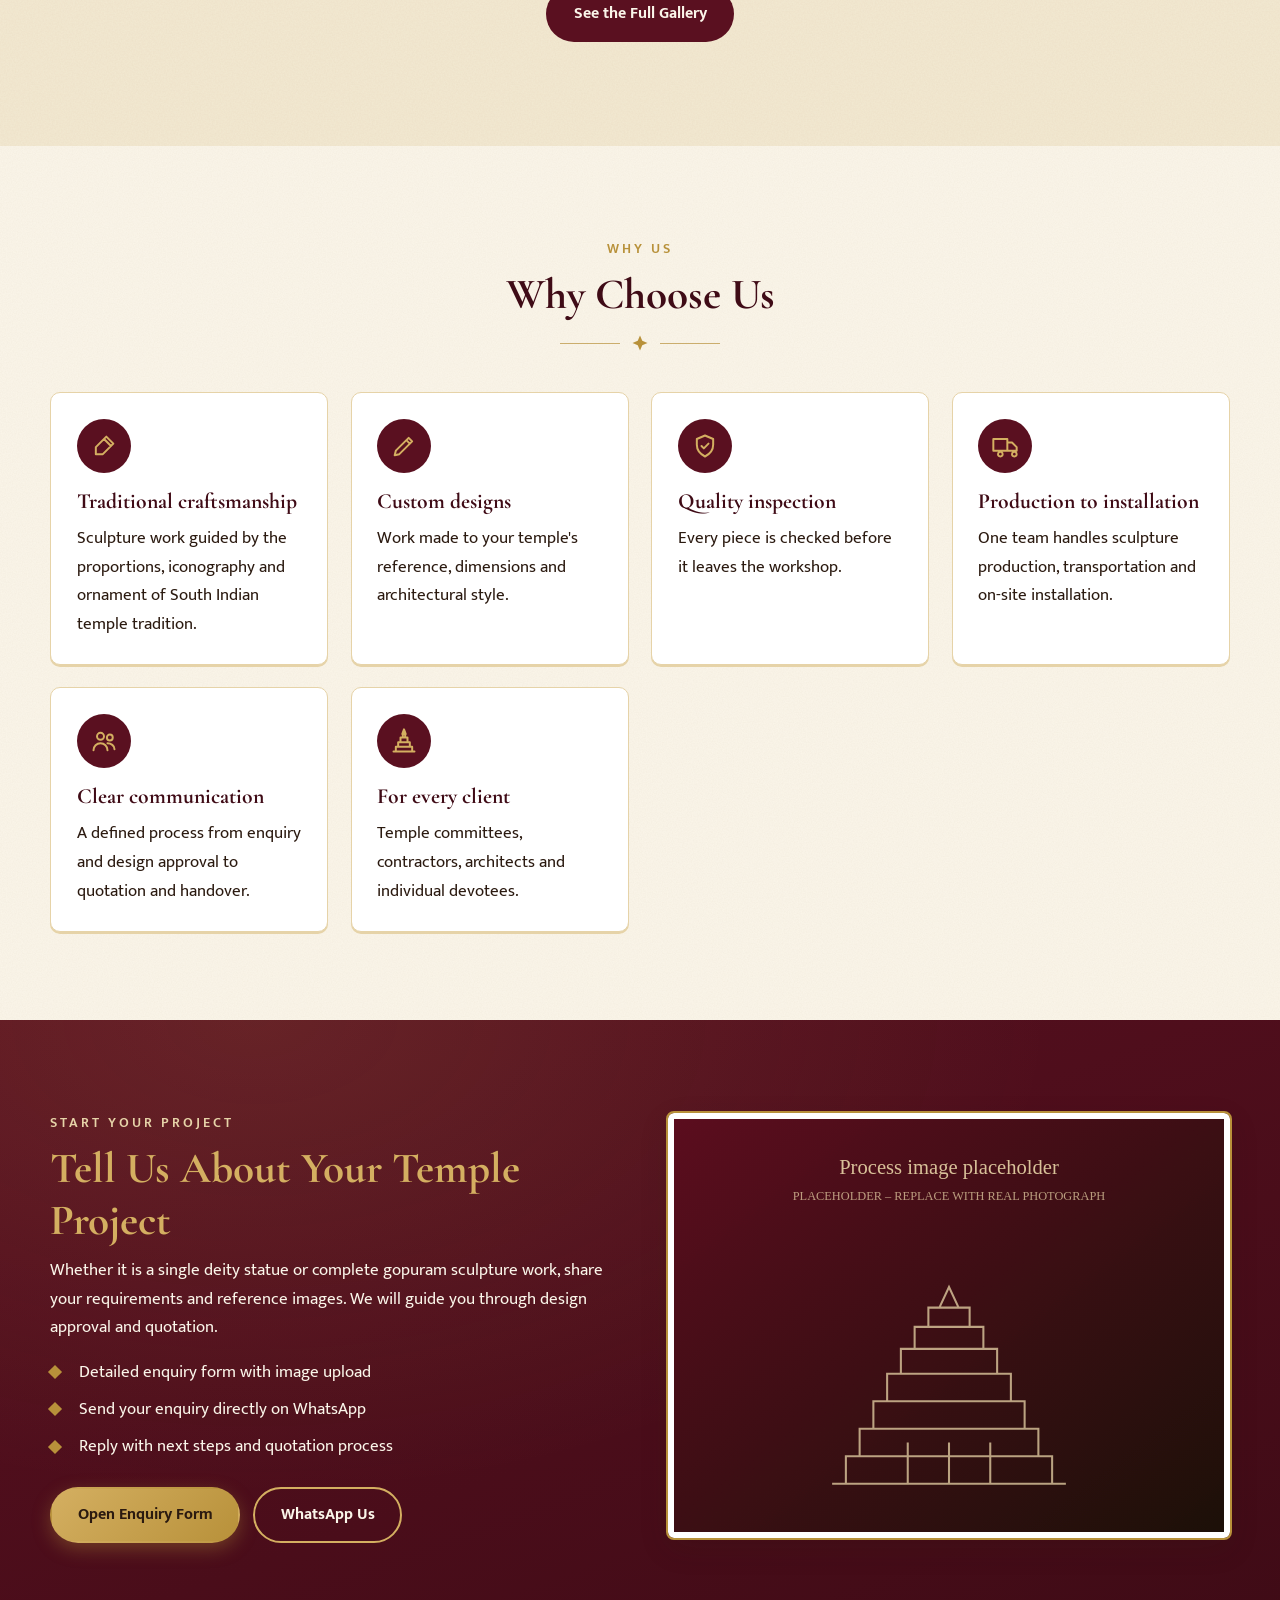
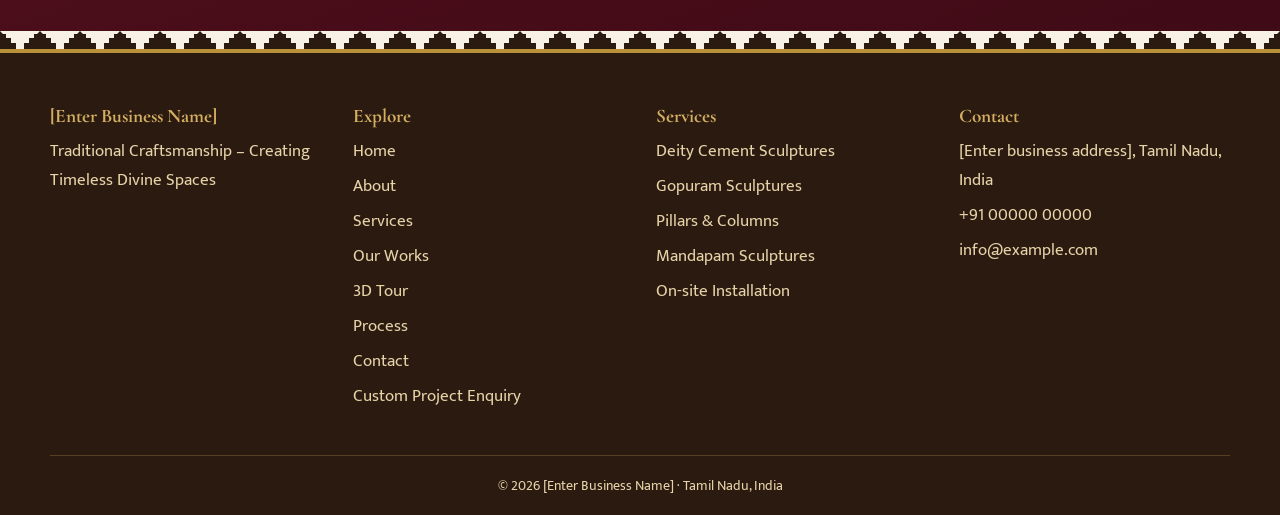
==== commit 842f38f7: "upgrade 3d model" ====
--- a/index.html
+++ b/index.html
@@ -30,7 +30,7 @@
 <h1>Creating <em>Timeless Beauty</em> for Divine Spaces</h1>
 <p class="lead">Traditional Indian temple cement sculpture works – deities, gopurams, pillars and mandapams – crafted to your design and installed at your temple in Tamil Nadu.</p>
 <div class="hero-actions"><a class="btn btn--gold" href="works.html">Explore Our Works</a><a class="btn btn--outline" href="enquiry.html">Request a Quote</a></div>
-<p class="hero-note">Hero image is a development placeholder – replace <code>images/placeholders/hero.svg</code> with a real photograph (see README).</p>
+<p class="hero-note">Placeholder hero – add your real photo as <code>images/photos/hero.jpg</code> (see README).</p>
 </div></div></section>
 
 <section class="section"><div class="container">
@@ -64,7 +64,7 @@
 <p>Whether it is a single deity statue or complete gopuram sculpture work, share your requirements and reference images. We will guide you through design approval and quotation.</p>
 <ul class="checklist"><li>Detailed enquiry form with image upload</li><li>Send your enquiry directly on WhatsApp</li><li>Reply with next steps and quotation process</li></ul>
 <div class="hero-actions"><a class="btn btn--gold" href="enquiry.html">Open Enquiry Form</a><a class="btn btn--outline" id="homeWa" href="enquiry.html">WhatsApp Us</a></div></div>
-<div class="frame reveal"><img src="images/placeholders/process.svg" alt="Placeholder for a photograph of sculpture work in progress" loading="lazy" width="800" height="600"></div>
+<div class="frame reveal"><img data-real="images/photos/workshop.jpg" src="images/placeholders/process.svg" alt="Placeholder for a photograph of sculpture work in progress" loading="lazy" width="800" height="600"></div>
 </div></section>
 
 </main>
--- a/css/style.css
+++ b/css/style.css
@@ -12,7 +12,7 @@
 }
 *,*::before,*::after{box-sizing:border-box}
 html{scroll-behavior:smooth;-webkit-text-size-adjust:100%}
-body{margin:0;font-family:var(--font-body);font-size:1.05rem;line-height:1.7;color:var(--brown);background:var(--ivory)}
+body{margin:0;font-family:var(--font-body);font-size:1.05rem;line-height:1.7;color:var(--brown);background:var(--ivory) url("data:image/svg+xml,%3Csvg xmlns='http://www.w3.org/2000/svg' width='160' height='160'%3E%3Cfilter id='n'%3E%3CfeTurbulence type='fractalNoise' baseFrequency='.8' numOctaves='2' stitchTiles='stitch'/%3E%3CfeColorMatrix values='0 0 0 0 .35 0 0 0 0 .25 0 0 0 0 .12 0 0 0 .07 0'/%3E%3C/filter%3E%3Crect width='160' height='160' filter='url(%23n)'/%3E%3C/svg%3E")}
 img{max-width:100%;height:auto;display:block}
 a{color:var(--maroon)}
 h1,h2,h3,h4{font-family:var(--font-head);line-height:1.2;margin:0 0 .6rem;color:var(--maroon-deep);font-weight:700}
@@ -72,7 +72,7 @@
 }
 
 /* Hero */
-.hero{position:relative;color:var(--ivory);min-height:min(88vh,760px);display:flex;align-items:center;background:var(--maroon-deep) url("../images/placeholders/hero.svg") center/cover no-repeat;isolation:isolate}
+.hero{position:relative;color:var(--ivory);min-height:min(88vh,760px);display:flex;align-items:center;background:url("../images/photos/hero.jpg") center/cover no-repeat,url("../images/placeholders/hero.svg") center/cover no-repeat,var(--maroon-deep);isolation:isolate}
 .hero::before{content:"";position:absolute;inset:0;background:linear-gradient(90deg,rgba(43,10,18,.92),rgba(43,10,18,.55));z-index:-1}
 .hero-inner{padding:4rem 0;max-width:720px}
 .hero h1{color:var(--ivory)} .hero h1 em{color:var(--gold-light);font-style:normal}
@@ -263,3 +263,12 @@
   .info3d{left:.5rem;right:.5rem;max-width:none;bottom:.5rem}
   .hint3d{white-space:normal;text-align:center;width:88%}
 }
+
+/* ---- Realism polish: temple frieze borders + subtle stone/paper grain ---- */
+.page-hero{position:relative;padding-bottom:3.6rem}
+.page-hero::after{content:"";position:absolute;left:0;right:0;bottom:0;height:18px;opacity:.9;background:url("data:image/svg+xml,%3Csvg xmlns='http://www.w3.org/2000/svg' width='40' height='18' viewBox='0 0 40 18'%3E%3Cpath d='M4 18v-6h32v6zM9 12V7h22v5zM14 7V3h12v4zM20 0l3 3h-6z' fill='%23d4af61'/%3E%3C/svg%3E") repeat-x bottom}
+.site-footer{position:relative;margin-top:18px}
+.site-footer::before{content:"";position:absolute;left:0;right:0;top:-22px;height:18px;background:url("data:image/svg+xml,%3Csvg xmlns='http://www.w3.org/2000/svg' width='40' height='18' viewBox='0 0 40 18'%3E%3Cpath d='M4 18v-6h32v6zM9 12V7h22v5zM14 7V3h12v4zM20 0l3 3h-6z' fill='%232b1a10'/%3E%3C/svg%3E") repeat-x bottom}
+.section--sand{background-image:url("data:image/svg+xml,%3Csvg xmlns='http://www.w3.org/2000/svg' width='160' height='160'%3E%3Cfilter id='n'%3E%3CfeTurbulence type='fractalNoise' baseFrequency='.65' numOctaves='3' stitchTiles='stitch'/%3E%3CfeColorMatrix values='0 0 0 0 .4 0 0 0 0 .3 0 0 0 0 .15 0 0 0 .09 0'/%3E%3C/filter%3E%3Crect width='160' height='160' filter='url(%23n)'/%3E%3C/svg%3E")}
+.frame img,.g-item img{filter:saturate(1.03) contrast(1.02)}
+.cta-band,.section--maroon{background-image:radial-gradient(ellipse at 20% 0%,rgba(212,175,97,.12),transparent 55%),linear-gradient(160deg,var(--maroon),var(--maroon-deep))}
